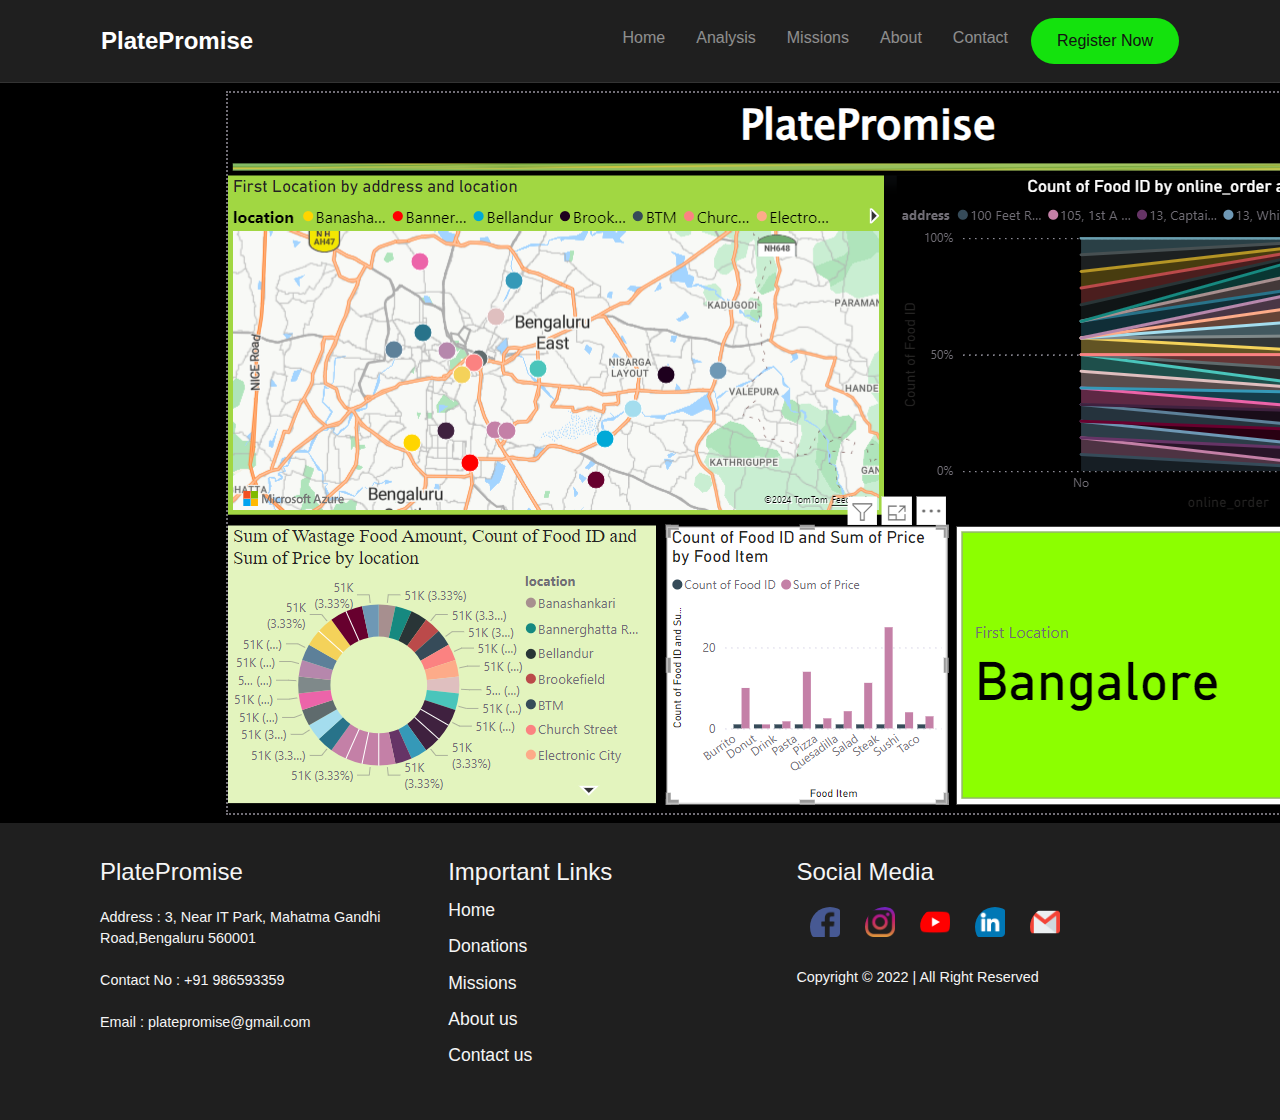
==== analysis.html @ baa49990 "index,power-image,register.power-vedio" ====
<!DOCTYPE html>
<html lang="en">
    <head>
        <meta charset="UTF-8">
        <meta name="viewport" content="width=device-width, initial-scale=1.0">
        <title>PlatePromise</title>
        <link rel="icon" href="Screenshot 2024-11-23 154406.png" type="image/x-icon" />
        <link rel="stylesheet" href="https://cdn.jsdelivr.net/npm/bootstrap@4.6.1/dist/css/bootstrap.min.css">
        <link rel="stylesheet" href="https://cdnjs.cloudflare.com/ajax/libs/font-awesome/4.7.0/css/font-awesome.min.css">
        <link rel="stylesheet" href="css/style.css">
        <script src="https://cdn.jsdelivr.net/npm/jquery@3.5.1/dist/jquery.slim.min.js"></script>
        <script src="https://cdn.jsdelivr.net/npm/popper.js@1.16.1/dist/umd/popper.min.js"></script>
        <script src="https://cdn.jsdelivr.net/npm/bootstrap@4.6.1/dist/js/bootstrap.bundle.min.js"></script>
        
        
    </head>
    
    <body>
   <!-- Header Section -->
   <header class="header">
    <div class="container">
        <nav class="navbar navbar-expand-lg navbar-dark">
            <a class="navbar-brand" href="#home">PlatePromise</a>
            <button class="navbar-toggler" type="button" data-toggle="collapse" data-target="#navbarNav">
                <span class="navbar-toggler-icon"></span>
            </button>
            <div class="collapse navbar-collapse" id="navbarNav">
                <ul class="navbar-nav ml-auto">
                    <li class="nav-item"><a class="nav-link" href="index.html">Home</a></li>
                    <li class="nav-item"><a class="nav-link" href="analysis.html">Analysis</a></li>
                    <li class="nav-item"><a class="nav-link" href="index.html#missionsd:\Users\Anagha\Downloads\power-vedio.mp4">Missions</a></li>
                    <li class="nav-item"><a class="nav-link" href="#about">About</a></li>
                    <li class="nav-item"><a class="nav-link" href="#contact">Contact</a></li>
                    <!-- Register link -->
                    <li class="nav-item"><a href="register.html" class="btn btn-custom">Register Now</a></li>
                </ul>
            </div>
        </nav>
        
    </div>
</header>
<img src="power-plate.png">
        


    <footer>
        <div class="container">
            <div class="row">

                <div class="col-lg-4">
                    <div class="col-one">
                        <h4>PlatePromise</h4>
                        <p>Address : 3, Near IT Park, Mahatma Gandhi Road,Bengaluru 560001 </p>
                        <p>Contact No : <a href="tel: +91 986593359">+91 986593359</a></p>
                        <p>Email : <a href="mailto:platepromise@gmail.com">platepromise@gmail.com</a></p>
                    </div>
                </div>
                <div class="col-lg-4">
                    <div class="col-two">
                        <h4>Important Links</h4>
                        <ul>
                            <li><a href="#home">Home</a></li>
                            <li><a href="#donation">Donations</a></li>
                            <li><a href="#mission-id">Missions</a></li>
                            <li><a href="#about">About us</a></li>
                            <li><a href="#contact">Contact us</a></li>
                        </ul>
                    </div>
                </div>
                <div class="col-lg-4">
                    <div class="col-one">
                        <h4>Social Media</h4>
                        <div class="social">
                            <a href="#"><img src="img/icons/facebook.png" alt="facebook"></a>
                            <a href="#"><img src="img/icons/instagram.png" alt="inatagram"></a>
                            <a href="#"><img src="img/icons/youtube.png" alt="youtube"></a>
                            <a href="#"><img src="img/icons/linkedin.png" alt="linkedin"></a>
                            <a href="#"><img src="img/icons/gmail.png" alt="gnail"></a>
                        </div>
                        <p>Copyright &copy; 2022 | All Right Reserved</p>
                    </div>
                </div>
            </div>
        </div>
    </footer>

    <script src="js/script.js"></script>
</body>

</html>
---- css/style.css ----
/* Reset and Fonts */
body {
  margin: 0;
  font-family: "Poppins", sans-serif;
  background-color: #121212;
  color: #f5f5f5;
}
a {
  color: inherit;
  text-decoration: none;
}
a:hover {
  color: #0d42e2;
}

/* Header */
header {
  background-color: #1f1f1f;
  padding: 10px 0;
  border-bottom: 1px solid #333;
}

header .navbar-brand {
  font-size: 24px;
  font-weight: bold;
  color: #f5f5f5;
}

header .nav-link {
  color: #fff; /* Initial color is white */
  margin-right: 15px;
  position: relative; /* For positioning the underline */
  transition: color 0.3s ease, border-bottom 0.3s ease; /* Smooth transitions */
}

header .nav-link:hover {
  color: #14e20d; /* Change text color to contrast color (green) */
  border-bottom: 2px solid #14e20d; /* Half underline with color contrast */
  padding-bottom: 4px; /* Adjust padding for better visual effect */
}
header .btn-custom {
  background-color: #14e20d;
  color: #121212;
  padding: 10px 25px;
  border-radius: 30px;
  font-size: 1rem;
  transition: all 0.3s ease;
}
header .btn-custom:hover {
  background-color: #f5f5f5;
  color: #121212;
}

/* Home Section */

.home-section {
  padding: 100px 0;
  text-align: center;
  background-image: url("img/back.jpg"); /* Correct path to your image */
  background-size: cover;
  background-position: center;
  background-attachment: fixed; /* Optional: for parallax effect */
  color: #f5f5f5;
  position: relative;
  height: 100vh; /* Ensure the section has enough height to display the background image */
}

.home-section::before {
  content: "";
  position: absolute;
  top: 0;
  left: 0;
  width: 100%;
  height: 100%;
  background: rgba(
    0,
    0,
    0,
    0.5
  ); /* Optional dark overlay for better readability */
  z-index: 1;
}

.home-section h1,
.home-section p,
.home-section .btn-custom {
  position: relative;
  z-index: 2; /* Ensure text is above the overlay */
}

.home-section h1 {
  font-size: 3rem;
  font-weight: 700;
  margin-bottom: 20px;
}
.home-section p {
  font-size: 1.2rem;
  margin-bottom: 30px;
}
.home-section .btn-custom {
  background-color: #14e20d;
  color: #121212;
  padding: 10px 25px;
  border-radius: 30px;
  font-size: 1rem;
  transition: all 0.3s ease;
}
.home-section .btn-custom:hover {
  background-color: #f5f5f5;
  color: #121212;
}
.home-section .img-sec {
  display: flex;
  justify-content: center;
  width: 100%;
  height: 100%;
  object-fit: cover;
}

.home-section .img-sec img {
  width: 100%;
  height: 100%;
  object-fit: cover;
}

.home-section .home-content {
  align-items: center;
  padding: 90px 0;
}

/* Style for the login section with a dark theme */
.login-section {
  padding: 10px 0;
  background-color: #000000; /* Dark background */
  color: white; /* Light text for contrast */
}

.login-form {
  background: #222; /* Darker background for the form itself */
  padding: 30px;
  border-radius: 8px;
  box-shadow: 0 4px 8px rgba(0, 0, 0, 0.3);
}

.login-form h2 {
  text-align: center;
  margin-bottom: 20px;
  color: #fff; /* White text for the heading */
}

.login-form .form-group {
  margin-bottom: 15px;
}

.login-form .form-control {
  padding: 12px;
  border-radius: 5px;
  border: 1px solid #444; /* Darker border */
  background-color: #555; /* Dark input background */
  color: white; /* White text in inputs */
}

.login-form .form-control::placeholder {
  color: #ccc; /* Light placeholder text */
}

.login-form .btn-custom {
  background-color: #28a745; /* Custom green button */
  color: white;
  border: none;
  padding: 12px;
  width: 100%;
  border-radius: 5px;
  font-size: 16px;
  cursor: pointer;
  transition: all 0.3s ease;
}

.login-form .btn-custom:hover {
  background-color: #218838; /* Darker green on hover */
}

.login-form p {
  text-align: center;
  margin-top: 15px;
  color: #ddd; /* Lighter text for the link */
}

.login-form p a {
  color: #28a745;
  text-decoration: none;
}

.login-form p a:hover {
  text-decoration: underline;
}
.about-img-size {
  max-width: 100%; /* Adjust this value to make the image smaller */
  height: auto; /* Maintain aspect ratio */
  margin-right: 10px; /* Optional, adds space to the right of the image */
}

/* Sections (General Styling) */
section {
  padding: 80px 0;
}
section .heading h2 {
  font-size: 2.5rem;
  color: #f5f5f5;
  margin-bottom: 20px;
}
section .heading p {
  font-size: 1.2rem;
  color: #b3b3b3;
}

/* Responsive Design */
@media (max-width: 991px) {
  header .navbar-brand {
    font-size: 20px;
  }
  header .nav-link {
    font-size: 14px;
  }
  .home-section h1 {
    font-size: 2.5rem;
  }
}
@media (max-width: 768px) {
  .home-section h1 {
    font-size: 2rem;
  }
  .home-section p {
    font-size: 1rem;
  }
}

/* Social Media Icons Styling */
.social {
  display: flex;
  justify-content: center;
  gap: 15px; /* Spacing between icons */
  margin-top: 20px;
}

.social a {
  display: inline-block;
  width: 40px; /* Icon size */
  height: 40px;
  border-radius: 50%; /* Make icons circular */
  overflow: hidden;
  transition: transform 0.3s ease, box-shadow 0.3s ease;
}

.social a img {
  width: 100%; /* Ensure the image fits within the circle */
  height: 100%;
  object-fit: cover;
}

.social a:hover {
  transform: scale(1.1); /* Slight zoom effect */
  box-shadow: 0 4px 8px rgba(0, 0, 0, 0.2); /* Add shadow on hover */
}

/* Mission Section Images - Three per Row */
.gallery-sec .image-container {
  display: grid;
  grid-template-columns: repeat(3, 1fr); /* Create three equal columns */
  gap: 20px; /* Spacing between images */
  justify-items: center; /* Center images in their cells */
}

.gallery-sec .image {
  position: relative;
  overflow: hidden;
  border-radius: 10px; /* Rounded corners for the images */
  transition: transform 0.3s ease, box-shadow 0.3s ease;
}

.gallery-sec .image img {
  width: 100%;
  height: 200px; /* Maintain consistent height */
  object-fit: cover; /* Crop images to fit perfectly */
}

.gallery-sec .image:hover {
  transform: scale(1.05); /* Slight zoom on hover */
  box-shadow: 0 4px 8px rgba(0, 0, 0, 0.2); /* Add shadow on hover */
}

/* Center Align Donation Section Content */
.don-sec .row {
  display: flex;
  justify-content: center; /* Centers the items horizontally */
  align-items: center; /* Centers the items vertically, if needed */
  flex-wrap: wrap; /* Allows items to wrap to the next row if necessary */
}

/* Donation Boxes Styling */
.don-sec .don-box {
  text-align: center; /* Centers the content inside the boxes */
  margin: 20px; /* Adds space between the boxes */
  padding: 20px;
  background: #1f1f1f;
  border-radius: 10px;
  box-shadow: 0 4px 8px rgba(0, 0, 0, 0.2);
  transition: transform 0.3s ease, box-shadow 0.3s ease;
  max-width: 300px; /* Limits the box width */
}

.don-sec .don-box img {
  width: 100%;
  height: 200px;
  object-fit: cover;
  border-radius: 5px;
  margin-bottom: 15px;
}

.don-sec .don-box:hover {
  transform: scale(1.05); /* Adds hover effect */
  box-shadow: 0 6px 12px rgba(0, 0, 0, 0.3);
}

/* Contact Section */
.contact-section {
  background-color: #000000; /* Dark background for contrast */
  padding: 40px 0;
  color: #f5f5f5;
}

/* Heading in Contact Section */
.contact-section .heading {
  text-align: center;
  margin-bottom: 40px;
}

.contact-section .heading h2 {
  font-size: 2.5rem;
  color: #f5f5f5;
  font-weight: bold;
  margin-bottom: 10px;
}

.contact-section .heading p {
  font-size: 1.1rem;
  color: #b3b3b3;
}

/* Contact Form Styling */
.contact-form .form-group {
  margin-bottom: 20px;
}

.contact-form input,
.contact-form select,
.contact-form textarea {
  width: 100%;
  padding: 15px;
  background-color: #1f1f1f;
  border: 1px solid #444;
  border-radius: 10px;
  color: #f5f5f5;
  font-size: 1rem;
  transition: all 0.3s ease;
}

.contact-form input:focus,
.contact-form select:focus,
.contact-form textarea:focus {
  border-color: #14e20d; /* Focus border color */
  outline: none;
}

/* Textarea Styling */
.contact-form textarea {
  resize: vertical;
  height: 150px;
}

/* Submit Button Styling */
.contact-form .btn1 {
  background-color: #14e20d;
  color: #121212;
  padding: 15px 30px;
  border-radius: 30px;
  font-size: 1.2rem;
  transition: background-color 0.3s ease, color 0.3s ease;
  display: inline-block;
  margin-top: 20px;
}

.contact-form .btn1:hover {
  background-color: #f5f5f5;
  color: #121212;
  cursor: pointer;
}

/* Media Query for Smaller Devices */
@media (max-width: 767px) {
  .contact-form .form-group {
    margin-bottom: 15px;
  }

  .contact-form input,
  .contact-form select,
  .contact-form textarea {
    padding: 12px;
    font-size: 0.9rem;
  }

  .contact-form .btn1 {
    padding: 12px 25px;
    font-size: 1rem;
  }
}

/* Space between Map and Footer */
#googleMap {
  margin-bottom: 50px; /* Adjust this value to add space between the map and footer */
}

footer {
  background-color: #1f1f1f;
  color: #f5f5f5;
  padding: 20px 0; /* Adjust padding as needed */
  text-align: center;
  margin-top: auto; /* Push footer to the bottom */
}

footer .container {
  display: flex;
  flex-wrap: wrap;
  justify-content: space-between;
}

footer .col-one,
footer .col-two {
  flex: 1;
  padding: 15px;
  text-align: left;
}

footer .col-one h4,
footer .col-two h4 {
  font-size: 1.5rem;
  margin-bottom: 10px;
}

footer ul {
  list-style-type: none;
  padding: 0;
}

footer ul li {
  margin-bottom: 10px;
}

footer ul li a {
  color: #f5f5f5;
  text-decoration: none;
  font-size: 1.1rem;
}

footer ul li a:hover {
  color: #14e20d; /* Contrast color for hover */
}

/* Social Media Icons */
footer .social {
  display: flex;
  justify-content: center;
  gap: 15px;
}

footer .social a {
  text-decoration: none;
}

footer .social img {
  width: 30px;
  height: 30px;
  transition: transform 0.3s ease;
}

footer .social img:hover {
  transform: scale(1.1);
}

/* Copyright Text */
footer p {
  margin-top: 20px;
  font-size: 0.9rem;
}
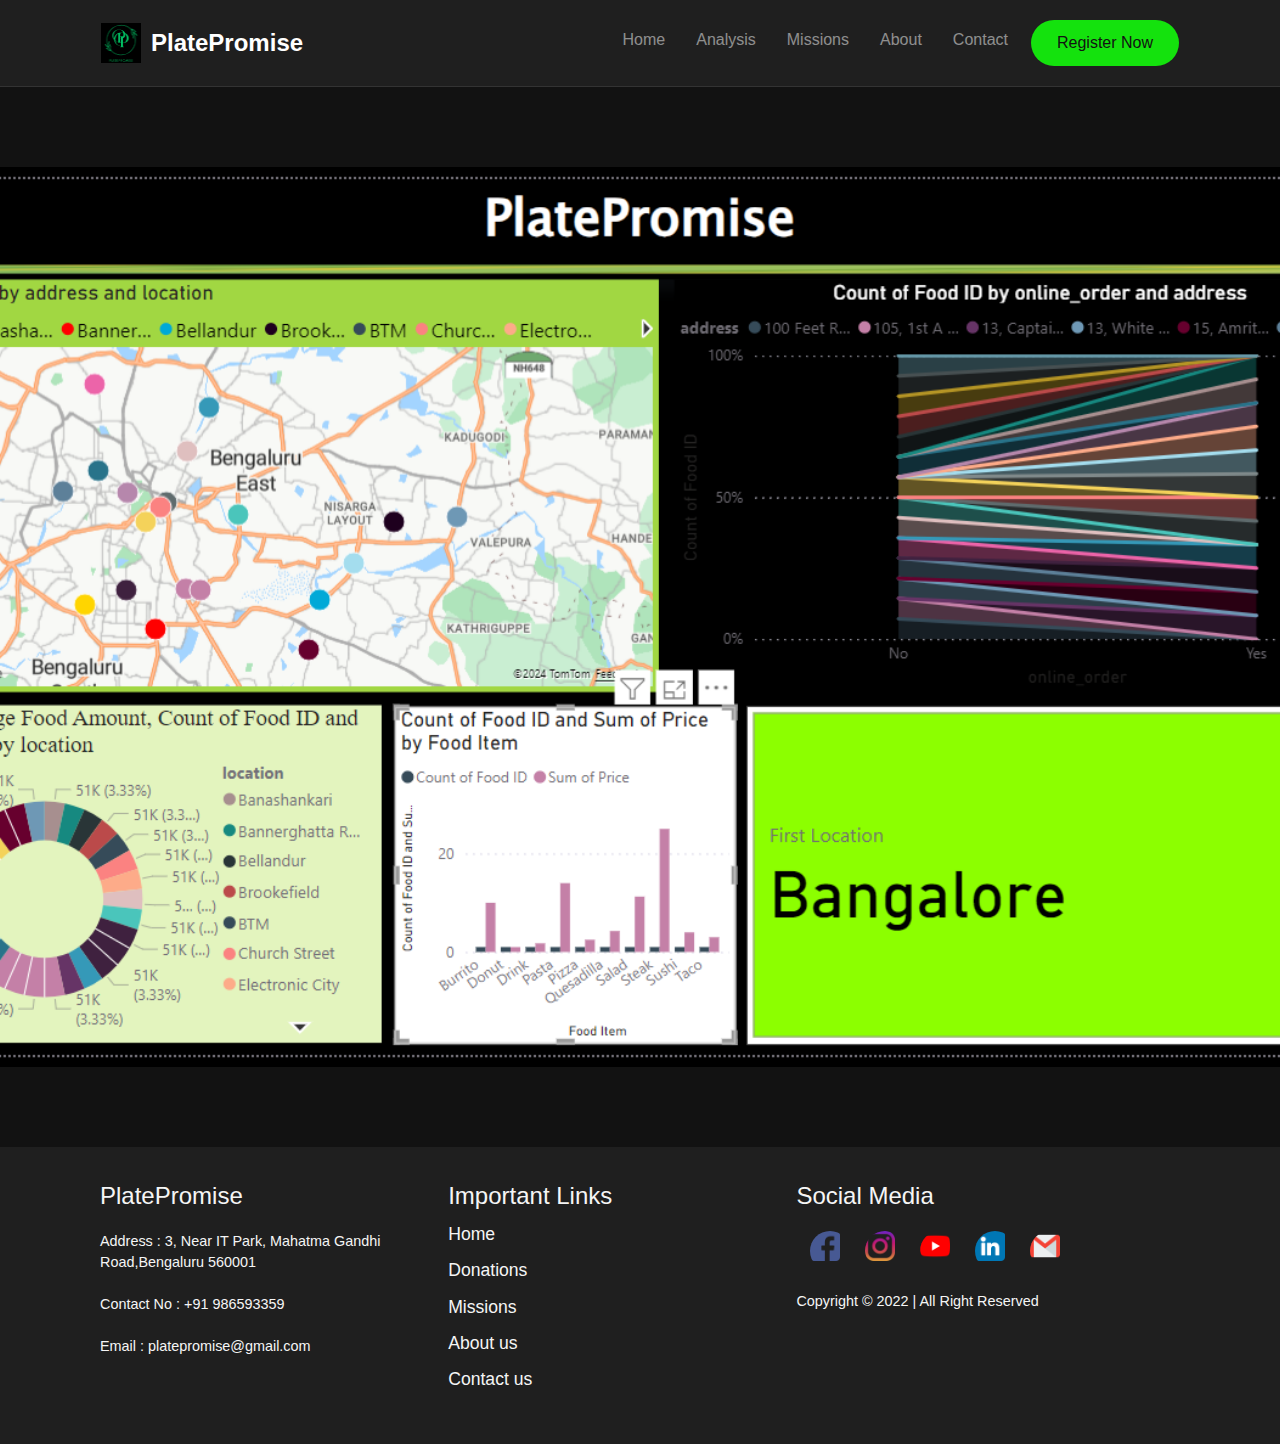
==== commit 72f47a1f: "Update analysis.html" ====
--- a/analysis.html
+++ b/analysis.html
@@ -1,90 +1,149 @@
 <!DOCTYPE html>
 <html lang="en">
-    <head>
-        <meta charset="UTF-8">
-        <meta name="viewport" content="width=device-width, initial-scale=1.0">
-        <title>PlatePromise</title>
-        <link rel="icon" href="Screenshot 2024-11-23 154406.png" type="image/x-icon" />
-        <link rel="stylesheet" href="https://cdn.jsdelivr.net/npm/bootstrap@4.6.1/dist/css/bootstrap.min.css">
-        <link rel="stylesheet" href="https://cdnjs.cloudflare.com/ajax/libs/font-awesome/4.7.0/css/font-awesome.min.css">
-        <link rel="stylesheet" href="css/style.css">
-        <script src="https://cdn.jsdelivr.net/npm/jquery@3.5.1/dist/jquery.slim.min.js"></script>
-        <script src="https://cdn.jsdelivr.net/npm/popper.js@1.16.1/dist/umd/popper.min.js"></script>
-        <script src="https://cdn.jsdelivr.net/npm/bootstrap@4.6.1/dist/js/bootstrap.bundle.min.js"></script>
-        
-        
-    </head>
-    
-    <body>
-   <!-- Header Section -->
-   <header class="header">
-    <div class="container">
+  <head>
+    <meta charset="UTF-8" />
+    <meta name="viewport" content="width=device-width, initial-scale=1.0" />
+    <title>PlatePromise</title>
+    <link
+      rel="icon"
+      href="Screenshot 2024-11-23 154406.png"
+      type="image/x-icon"
+    />
+    <link
+      rel="stylesheet"
+      href="https://cdn.jsdelivr.net/npm/bootstrap@4.6.1/dist/css/bootstrap.min.css"
+    />
+    <link
+      rel="stylesheet"
+      href="https://cdnjs.cloudflare.com/ajax/libs/font-awesome/4.7.0/css/font-awesome.min.css"
+    />
+    <link rel="stylesheet" href="css/style.css" />
+    <script src="https://cdn.jsdelivr.net/npm/jquery@3.5.1/dist/jquery.slim.min.js"></script>
+    <script src="https://cdn.jsdelivr.net/npm/popper.js@1.16.1/dist/umd/popper.min.js"></script>
+    <script src="https://cdn.jsdelivr.net/npm/bootstrap@4.6.1/dist/js/bootstrap.bundle.min.js"></script>
+    <style>
+      /* Add custom CSS for the image */
+      .img-responsive {
+        width: 100%;
+        height: auto;
+      }
+
+      .hero-image {
+        width: 100%;
+        height: 100vh;
+        object-fit: cover;
+      }
+    </style>
+  </head>
+
+  <body>
+    <!-- Header Section -->
+    <header class="header">
+      <div class="container">
         <nav class="navbar navbar-expand-lg navbar-dark">
-            <a class="navbar-brand" href="#home">PlatePromise</a>
-            <button class="navbar-toggler" type="button" data-toggle="collapse" data-target="#navbarNav">
-                <span class="navbar-toggler-icon"></span>
-            </button>
-            <div class="collapse navbar-collapse" id="navbarNav">
-                <ul class="navbar-nav ml-auto">
-                    <li class="nav-item"><a class="nav-link" href="index.html">Home</a></li>
-                    <li class="nav-item"><a class="nav-link" href="analysis.html">Analysis</a></li>
-                    <li class="nav-item"><a class="nav-link" href="index.html#missionsd:\Users\Anagha\Downloads\power-vedio.mp4">Missions</a></li>
-                    <li class="nav-item"><a class="nav-link" href="#about">About</a></li>
-                    <li class="nav-item"><a class="nav-link" href="#contact">Contact</a></li>
-                    <!-- Register link -->
-                    <li class="nav-item"><a href="register.html" class="btn btn-custom">Register Now</a></li>
-                </ul>
-            </div>
+          <a class="navbar-brand d-flex align-items-center" href="#home">
+            <img
+              src="img/pplogo.png"
+              alt="PlatePromise Logo"
+              style="width: 40px; height: 40px; margin-right: 10px"
+            />
+            PlatePromise
+          </a>
+          <button
+            class="navbar-toggler"
+            type="button"
+            data-toggle="collapse"
+            data-target="#navbarNav"
+          >
+            <span class="navbar-toggler-icon"></span>
+          </button>
+          <div class="collapse navbar-collapse" id="navbarNav">
+            <ul class="navbar-nav ml-auto">
+              <li class="nav-item">
+                <a class="nav-link" href="index.html">Home</a>
+              </li>
+              <li class="nav-item">
+                <a class="nav-link" href="analysis.html">Analysis</a>
+              </li>
+              <li class="nav-item">
+                <a class="nav-link" href="index.html#missions">Missions</a>
+              </li>
+              <li class="nav-item">
+                <a class="nav-link" href="#about">About</a>
+              </li>
+              <li class="nav-item">
+                <a class="nav-link" href="#contact">Contact</a>
+              </li>
+              <!-- Register link -->
+              <li class="nav-item">
+                <a href="register.html" class="btn btn-custom">Register Now</a>
+              </li>
+            </ul>
+          </div>
         </nav>
-        
-    </div>
-</header>
-<img src="power-plate.png">
-        
+      </div>
+    </header>
 
+    <!-- Image Section -->
+    <section>
+      <img src="power-plate.png" class="hero-image" alt="Hero Image" />
+    </section>
 
     <footer>
-        <div class="container">
-            <div class="row">
-
-                <div class="col-lg-4">
-                    <div class="col-one">
-                        <h4>PlatePromise</h4>
-                        <p>Address : 3, Near IT Park, Mahatma Gandhi Road,Bengaluru 560001 </p>
-                        <p>Contact No : <a href="tel: +91 986593359">+91 986593359</a></p>
-                        <p>Email : <a href="mailto:platepromise@gmail.com">platepromise@gmail.com</a></p>
-                    </div>
-                </div>
-                <div class="col-lg-4">
-                    <div class="col-two">
-                        <h4>Important Links</h4>
-                        <ul>
-                            <li><a href="#home">Home</a></li>
-                            <li><a href="#donation">Donations</a></li>
-                            <li><a href="#mission-id">Missions</a></li>
-                            <li><a href="#about">About us</a></li>
-                            <li><a href="#contact">Contact us</a></li>
-                        </ul>
-                    </div>
-                </div>
-                <div class="col-lg-4">
-                    <div class="col-one">
-                        <h4>Social Media</h4>
-                        <div class="social">
-                            <a href="#"><img src="img/icons/facebook.png" alt="facebook"></a>
-                            <a href="#"><img src="img/icons/instagram.png" alt="inatagram"></a>
-                            <a href="#"><img src="img/icons/youtube.png" alt="youtube"></a>
-                            <a href="#"><img src="img/icons/linkedin.png" alt="linkedin"></a>
-                            <a href="#"><img src="img/icons/gmail.png" alt="gnail"></a>
-                        </div>
-                        <p>Copyright &copy; 2022 | All Right Reserved</p>
-                    </div>
-                </div>
+      <div class="container">
+        <div class="row">
+          <div class="col-lg-4">
+            <div class="col-one">
+              <h4>PlatePromise</h4>
+              <p>
+                Address : 3, Near IT Park, Mahatma Gandhi Road,Bengaluru 560001
+              </p>
+              <p>Contact No : <a href="tel: +91 986593359">+91 986593359</a></p>
+              <p>
+                Email :
+                <a href="mailto:platepromise@gmail.com"
+                  >platepromise@gmail.com</a
+                >
+              </p>
             </div>
+          </div>
+          <div class="col-lg-4">
+            <div class="col-two">
+              <h4>Important Links</h4>
+              <ul>
+                <li><a href="#home">Home</a></li>
+                <li><a href="#donation">Donations</a></li>
+                <li><a href="#mission-id">Missions</a></li>
+                <li><a href="#about">About us</a></li>
+                <li><a href="#contact">Contact us</a></li>
+              </ul>
+            </div>
+          </div>
+          <div class="col-lg-4">
+            <div class="col-one">
+              <h4>Social Media</h4>
+              <div class="social">
+                <a href="#"
+                  ><img src="img/icons/facebook.png" alt="facebook"
+                /></a>
+                <a href="#"
+                  ><img src="img/icons/instagram.png" alt="inatagram"
+                /></a>
+                <a href="#"
+                  ><img src="img/icons/youtube.png" alt="youtube"
+                /></a>
+                <a href="#"
+                  ><img src="img/icons/linkedin.png" alt="linkedin"
+                /></a>
+                <a href="#"><img src="img/icons/gmail.png" alt="gnail" /></a>
+              </div>
+              <p>Copyright &copy; 2022 | All Right Reserved</p>
+            </div>
+          </div>
         </div>
+      </div>
     </footer>
 
     <script src="js/script.js"></script>
-</body>
-
+  </body>
 </html>
